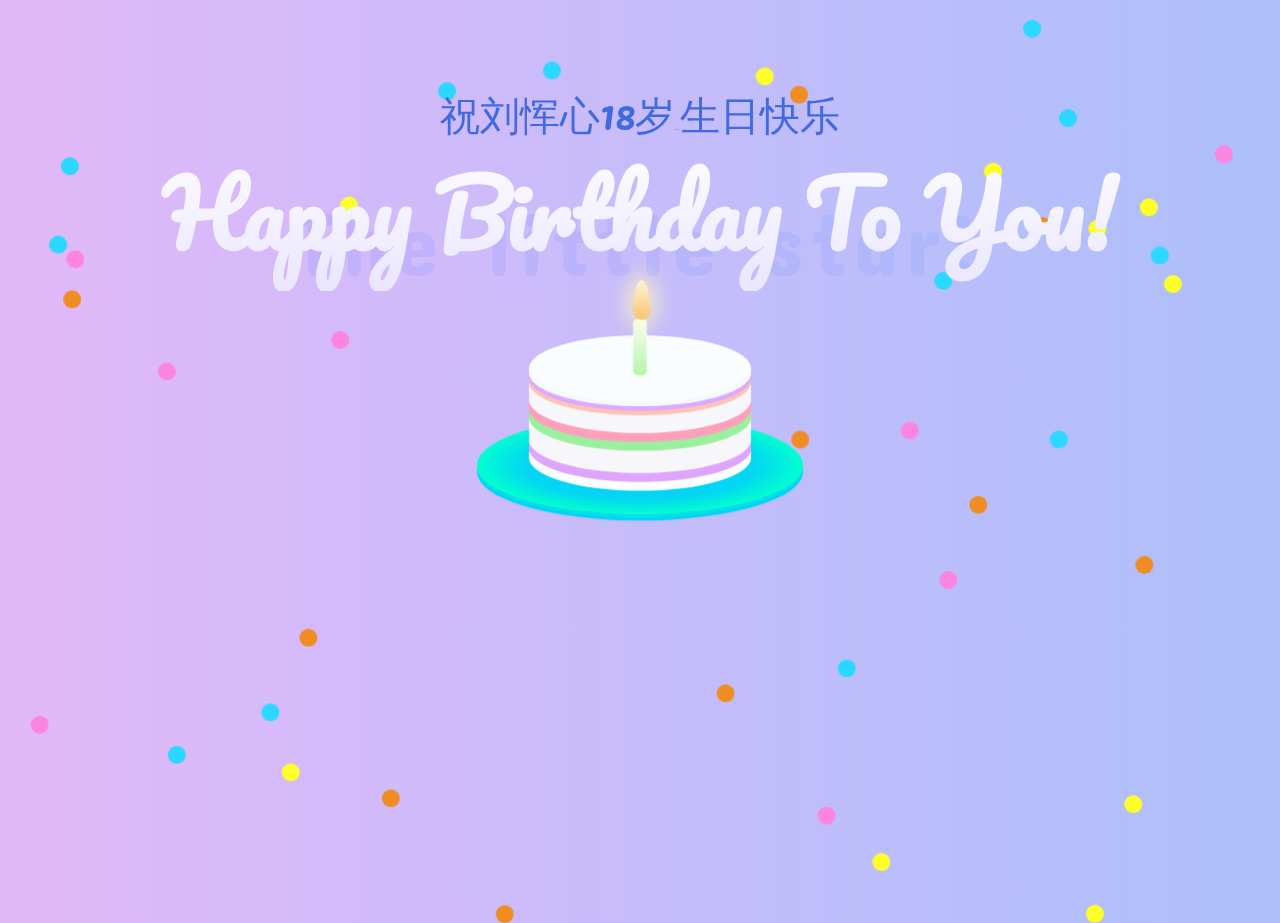
==== BirthdayCake.html @ 8b741e8a "Add files via upload" ====
<!DOCTYPE html>
<html lang="en" >

<head>
<meta charset="UTF-8">
<title>Happy Birthday!</title>



<link rel="stylesheet" href="css/style.css">


</head>

<body>
<audio autoplay="autoplay" loop="loop" preload="auto" src="./music/FEEL.mp3">       
</audio>
<bokeh></bokeh>
<bokeh></bokeh>
<bokeh></bokeh>
<bokeh></bokeh>
<bokeh></bokeh>
<bokeh></bokeh>
<bokeh></bokeh>
<bokeh></bokeh>
<bokeh></bokeh>
<bokeh></bokeh>
<bokeh></bokeh>
<bokeh></bokeh>
<bokeh></bokeh>
<bokeh></bokeh>
<bokeh></bokeh>
<bokeh></bokeh>
<bokeh></bokeh>
<bokeh></bokeh>
<bokeh></bokeh>
<bokeh></bokeh>
<bokeh></bokeh>
<bokeh></bokeh>
<bokeh></bokeh>
<bokeh></bokeh>
<bokeh></bokeh>
<bokeh></bokeh>
<bokeh></bokeh>
<bokeh></bokeh>
<bokeh></bokeh>
<bokeh></bokeh>
<bokeh></bokeh>
<bokeh></bokeh>
<bokeh></bokeh>
<bokeh></bokeh>
<bokeh></bokeh>
<bokeh></bokeh>
<bokeh></bokeh>
<bokeh></bokeh>
<bokeh></bokeh>
<bokeh></bokeh>
<bokeh></bokeh>
<bokeh></bokeh>
<bokeh></bokeh>
<bokeh></bokeh>
<bokeh></bokeh>
<div class="mobile">最大化查看</div>
<div class="pyro">
<div class="before"></div>
<div class="after"></div>
</div>
<h1>The little star!</h1>
<span style="font-size: 30pt; color: royalblue;">祝刘恽心18岁<font style="font-size: 1px;">零60个月</font>生日快乐</span>
<h2>Happy Birthday To You!</h2>
<div class="candle">
<div id="flame" class="lit"></div>
</div>

<div class="cake"></div>
<div class="plate"></div>



</body>

</html>
---- css/style.css ----
@import url("https://fonts.googleapis.com/css?family=Concert+One|Pacifico");
.mobile {
  position: fixed;
  text-align: center;
  width: 100%;
  top: 50px;
  font-size: 90px;
  display: block;
}

h1, h2, span {
  display: none;
}

@media screen and (min-width: 670px) {
  .mobile {
    display: none;
  }

  h1, h2, span {
    display: block;
  }

  body {
    background: linear-gradient(to right, #e2b8f7, #d4bafa, #c7bcfb, #b9befb, #acbff9);
    cursor: crosshair;
    perspective: 1000px;
    transform-style: preserve-3d;
    font-family: "Pacifico",cursive;
  }

  h1 {
    position: fixed;
    text-align: center;
    width: 100%;
    top: 120px;
    font-size: 90px;
    background: -webkit-linear-gradient(0deg, #ceadfc 0%, #a3bbfb 100%);
    -webkit-background-clip: text;
    -webkit-text-fill-color: transparent;
    font-family: 'Concert One', cursive;
    font-weight: 400;
    z-index: -1;
    letter-spacing: 6px;
  }

  span {
    position: fixed;
    text-align: center;
    width: 100%;
    top: 70px;
    font-size: 70px;
  }

  h2 {
    position: fixed;
    text-align: center;
    width: 100%;
    top: 50px;
    font-size: 90px;
    background: -webkit-linear-gradient(90deg, #e9e6ff 0%, white 100%);
    -webkit-background-clip: text;
    -webkit-text-fill-color: transparent;
  }

  bokeh {
    position: fixed;
    width: 2vmin;
    height: 2vmin;
    border-radius: 50%;
    animation-name: explosion;
    animation-iteration-count: infinite;
    animation-direction: reverse;
    animation-timing-function: cubic-bezier(0.84, 0.02, 1, 1);
  }
  bokeh:nth-child(1) {
    background-color: #2bd8ff;
    transform: translate(70.7404476506vw, 39.2982912115vh);
    animation-duration: 2.451477853s;
    animation-delay: -3.9090695973s;
  }
  bokeh:nth-child(2) {
    background-color: #feff28;
    transform: translate(21.390916309vw, 83.9320950239vh);
    animation-duration: 2.6082661613s;
    animation-delay: -2.4177632704s;
  }
  bokeh:nth-child(3) {
    background-color: #feff28;
    transform: translate(99.4707896083vw, 50.8779038063vh);
    animation-duration: 2.3934609219s;
    animation-delay: -4.9374235187s;
  }
  bokeh:nth-child(4) {
    background-color: #ef8d22;
    transform: translate(88.0762428158vw, 60.8758646268vh);
    animation-duration: 4.3745762554s;
    animation-delay: -4.2335574629s;
  }
  bokeh:nth-child(5) {
    background-color: #feff28;
    transform: translate(87.209776097vw, 87.4722435411vh);
    animation-duration: 2.6247180243s;
    animation-delay: -0.3571633852s;
  }
  bokeh:nth-child(6) {
    background-color: #feff28;
    transform: translate(67.5348277973vw, 93.8934516001vh);
    animation-duration: 3.0630744908s;
    animation-delay: -4.4890304964s;
  }
  bokeh:nth-child(7) {
    background-color: #feff28;
    transform: translate(51.2278043561vw, 39.0030857051vh);
    animation-duration: 3.1065374294s;
    animation-delay: -4.5619134997s;
  }
  bokeh:nth-child(8) {
    background-color: #fc85e1;
    transform: translate(63.2547804674vw, 88.7449965817vh);
    animation-duration: 2.8384921355s;
    animation-delay: -0.0965491775s;
  }
  bokeh:nth-child(9) {
    background-color: #fc85e1;
    transform: translate(1.7747115187vw, 78.6520215079vh);
    animation-duration: 4.3100039072s;
    animation-delay: -0.553894004s;
  }
  bokeh:nth-child(10) {
    background-color: #ef8d22;
    transform: translate(61.1915375825vw, 46.9592056036vh);
    animation-duration: 2.6244512022s;
    animation-delay: -4.5897035553s;
  }
  bokeh:nth-child(11) {
    background-color: #ef8d22;
    transform: translate(4.3118502657vw, 31.3689335931vh);
    animation-duration: 2.9020870937s;
    animation-delay: -0.0475365525s;
  }
  bokeh:nth-child(12) {
    background-color: #fc85e1;
    transform: translate(11.7124176675vw, 39.3853134156vh);
    animation-duration: 2.7165067308s;
    animation-delay: -0.3402677425s;
  }
  bokeh:nth-child(13) {
    background-color: #fc85e1;
    transform: translate(94.2835231134vw, 15.247368654vh);
    animation-duration: 3.1761028617s;
    animation-delay: -4.3999397039s;
  }
  bokeh:nth-child(14) {
    background-color: #ef8d22;
    transform: translate(22.7721270307vw, 68.9730094645vh);
    animation-duration: 3.6217481701s;
    animation-delay: -4.3121585024s;
  }
  bokeh:nth-child(15) {
    background-color: #2bd8ff;
    transform: translate(82.1182207545vw, 11.2392421851vh);
    animation-duration: 3.4960993434s;
    animation-delay: -3.7739573258s;
  }
  bokeh:nth-child(16) {
    background-color: #2bd8ff;
    transform: translate(19.7968006723vw, 77.2717558727vh);
    animation-duration: 3.1354637591s;
    animation-delay: -2.8370634184s;
  }
  bokeh:nth-child(17) {
    background-color: #feff28;
    transform: translate(84.4109063964vw, 23.5168492096vh);
    animation-duration: 4.3723964886s;
    animation-delay: -1.7390935649s;
  }
  bokeh:nth-child(18) {
    background-color: #fc85e1;
    transform: translate(72.7671083205vw, 62.5592027903vh);
    animation-duration: 4.4313534479s;
    animation-delay: -3.0082038529s;
  }
  bokeh:nth-child(19) {
    background-color: #2bd8ff;
    transform: translate(79.3141365436vw, 1.3143345978vh);
    animation-duration: 2.392781523s;
    animation-delay: -0.261672225s;
  }
  bokeh:nth-child(20) {
    background-color: #ef8d22;
    transform: translate(29.2041570725vw, 86.8219678576vh);
    animation-duration: 3.7180833613s;
    animation-delay: -1.7317238209s;
  }
  bokeh:nth-child(21) {
    background-color: #2bd8ff;
    transform: translate(72.3682688076vw, 29.3261143931vh);
    animation-duration: 3.5629502006s;
    animation-delay: -4.5261179684s;
  }
  bokeh:nth-child(22) {
    background-color: #2bd8ff;
    transform: translate(41.7909696011vw, 5.9456249418vh);
    animation-duration: 2.7586444687s;
    animation-delay: -1.2172526656s;
  }
  bokeh:nth-child(23) {
    background-color: #feff28;
    transform: translate(76.2571451639vw, 17.195474965vh);
    animation-duration: 4.4228449437s;
    animation-delay: -0.4973092974s;
  }
  bokeh:nth-child(24) {
    background-color: #2bd8ff;
    transform: translate(64.8267410528vw, 72.3685961754vh);
    animation-duration: 4.0308729373s;
    animation-delay: -3.4748753047s;
  }
  bokeh:nth-child(25) {
    background-color: #feff28;
    transform: translate(51.9640189709vw, 48.6043629666vh);
    animation-duration: 3.1974276784s;
    animation-delay: -1.6166953152s;
  }
  bokeh:nth-child(26) {
    background-color: #ef8d22;
    transform: translate(41.1498699458vw, 47.5398372353vh);
    animation-duration: 4.8552340393s;
    animation-delay: -0.9697552189s;
  }
  bokeh:nth-child(27) {
    background-color: #2bd8ff;
    transform: translate(81.3954514701vw, 46.9511786798vh);
    animation-duration: 2.767644001s;
    animation-delay: -2.7950220038s;
  }
  bokeh:nth-child(28) {
    background-color: #ef8d22;
    transform: translate(75.1070545511vw, 54.2036989448vh);
    animation-duration: 4.7036199387s;
    animation-delay: -1.0505926433s;
  }
  bokeh:nth-child(29) {
    background-color: #fc85e1;
    transform: translate(25.2485702636vw, 35.8851684261vh);
    animation-duration: 3.7316305594s;
    animation-delay: -1.828910888s;
  }
  bokeh:nth-child(30) {
    background-color: #2bd8ff;
    transform: translate(33.607420868vw, 8.2345981698vh);
    animation-duration: 2.7029717368s;
    animation-delay: -2.5500282063s;
  }
  bokeh:nth-child(31) {
    background-color: #fc85e1;
    transform: translate(4.5567738711vw, 26.915212362vh);
    animation-duration: 3.4355180075s;
    animation-delay: -0.5790819766s;
  }
  bokeh:nth-child(32) {
    background-color: #feff28;
    transform: translate(25.9501588313vw, 20.9473646869vh);
    animation-duration: 4.3830077577s;
    animation-delay: -4.6564701835s;
  }
  bokeh:nth-child(33) {
    background-color: #feff28;
    transform: translate(90.303759829vw, 29.6733774558vh);
    animation-duration: 2.6689654722s;
    animation-delay: -0.9045308203s;
  }
  bokeh:nth-child(34) {
    background-color: #2bd8ff;
    transform: translate(89.2836951603vw, 26.5025411567vh);
    animation-duration: 2.6426834256s;
    animation-delay: -4.8319924428s;
  }
  bokeh:nth-child(35) {
    background-color: #ef8d22;
    transform: translate(49.6593402454vw, 41.2989731288vh);
    animation-duration: 2.53627768s;
    animation-delay: -1.6992049899s;
  }
  bokeh:nth-child(36) {
    background-color: #ef8d22;
    transform: translate(55.3578105489vw, 75.1503457961vh);
    animation-duration: 2.9803742064s;
    animation-delay: -3.860230436s;
  }
  bokeh:nth-child(37) {
    background-color: #feff28;
    transform: translate(84.2137545181vw, 99.6489820089vh);
    animation-duration: 2.8525129053s;
    animation-delay: -1.909336042s;
  }
  bokeh:nth-child(38) {
    background-color: #feff28;
    transform: translate(58.4226829219vw, 6.6082231423vh);
    animation-duration: 4.1724251653s;
    animation-delay: -2.5373921442s;
  }
  bokeh:nth-child(39) {
    background-color: #2bd8ff;
    transform: translate(4.1325762908vw, 16.5826905712vh);
    animation-duration: 3.3196820224s;
    animation-delay: -0.1998524335s;
  }
  bokeh:nth-child(40) {
    background-color: #ef8d22;
    transform: translate(38.1082612566vw, 99.6828149038vh);
    animation-duration: 2.4716860672s;
    animation-delay: -3.804687821s;
  }
  bokeh:nth-child(41) {
    background-color: #ef8d22;
    transform: translate(80.1246196199vw, 23.2154454066vh);
    animation-duration: 3.9966714491s;
    animation-delay: -3.2041854036s;
  }
  bokeh:nth-child(42) {
    background-color: #2bd8ff;
    transform: translate(12.4867607956vw, 81.990153671vh);
    animation-duration: 4.3771268993s;
    animation-delay: -2.9204017862s;
  }
  bokeh:nth-child(43) {
    background-color: #feff28;
    transform: translate(88.4304689846vw, 21.1509289349vh);
    animation-duration: 2.4345176476s;
    animation-delay: -1.7879472609s;
  }
  bokeh:nth-child(44) {
    background-color: #fc85e1;
    transform: translate(69.7647889352vw, 45.9607535566vh);
    animation-duration: 4.3935398987s;
    animation-delay: -3.4611102331s;
  }
  bokeh:nth-child(45) {
    background-color: #ef8d22;
    transform: translate(61.1024281766vw, 8.6360893002vh);
    animation-duration: 3.7418427756s;
    animation-delay: -0.8676250685s;
  }
  bokeh:nth-child(46) {
    background-color: #2bd8ff;
    transform: translate(3.2214371062vw, 25.2935105902vh);
    animation-duration: 3.074683766s;
    animation-delay: -0.4965853318s;
  }
  bokeh:nth-child(47) {
    background-color: #feff28;
    transform: translate(74.1716691607vw, 3.1894365936vh);
    animation-duration: 4.4907628187s;
    animation-delay: -2.968930085s;
  }
  bokeh:nth-child(48) {
    background-color: #fc85e1;
    transform: translate(71.7485884871vw, 81.5140808668vh);
    animation-duration: 4.6478212704s;
    animation-delay: -2.4913789916s;
  }
  bokeh:nth-child(49) {
    background-color: #ef8d22;
    transform: translate(68.5706834892vw, 26.9999891094vh);
    animation-duration: 4.4816990552s;
    animation-delay: -4.3381289066s;
  }
  bokeh:nth-child(50) {
    background-color: #ef8d22;
    transform: translate(41.4062073866vw, 53.7404657598vh);
    animation-duration: 3.4662897168s;
    animation-delay: -3.0623966223s;
  }
  bokeh:nth-child(51) {
    background-color: #ef8d22;
    transform: translate(87.7275522899vw, 57.8586420239vh);
    animation-duration: 4.5492821401s;
    animation-delay: -3.9375445372s;
  }
  bokeh:nth-child(52) {
    background-color: #fc85e1;
    transform: translate(98.2142162683vw, 57.3579443658vh);
    animation-duration: 2.8023852526s;
    animation-delay: -2.8018360542s;
  }
  bokeh:nth-child(53) {
    background-color: #ef8d22;
    transform: translate(58.9158153095vw, 2.5851120782vh);
    animation-duration: 4.8828427898s;
    animation-delay: -4.0170178676s;
  }
  bokeh:nth-child(54) {
    background-color: #feff28;
    transform: translate(21.8232629797vw, 30.541333487vh);
    animation-duration: 4.1215064165s;
    animation-delay: -1.7175877986s;
  }
  bokeh:nth-child(55) {
    background-color: #fc85e1;
    transform: translate(13.5806715283vw, 97.9236982484vh);
    animation-duration: 3.5107176799s;
    animation-delay: -2.201395581s;
  }
  bokeh:nth-child(56) {
    background-color: #feff28;
    transform: translate(14.4730253941vw, 70.3026987242vh);
    animation-duration: 2.8655370997s;
    animation-delay: -4.5406682184s;
  }
  bokeh:nth-child(57) {
    background-color: #feff28;
    transform: translate(8.9309655313vw, 17.5932162599vh);
    animation-duration: 3.8738411593s;
    animation-delay: -0.7726217596s;
  }
  bokeh:nth-child(58) {
    background-color: #fc85e1;
    transform: translate(37.5050301898vw, 74.5977925362vh);
    animation-duration: 2.8543587537s;
    animation-delay: -0.6382727009s;
  }
  bokeh:nth-child(59) {
    background-color: #fc85e1;
    transform: translate(44.1369706808vw, 19.0224357251vh);
    animation-duration: 3.4677241213s;
    animation-delay: -0.3790625881s;
  }
  bokeh:nth-child(60) {
    background-color: #ef8d22;
    transform: translate(89.9172143086vw, 60.5896372203vh);
    animation-duration: 2.2591286422s;
    animation-delay: -3.3436293949s;
  }
  bokeh:nth-child(61) {
    background-color: #2bd8ff;
    transform: translate(86.129997629vw, 57.7175593668vh);
    animation-duration: 3.3394070906s;
    animation-delay: -1.2058207724s;
  }
  bokeh:nth-child(62) {
    background-color: #ef8d22;
    transform: translate(62.6094040216vw, 64.6028247058vh);
    animation-duration: 2.7708027023s;
    animation-delay: -1.3248560361s;
  }
  bokeh:nth-child(63) {
    background-color: #fc85e1;
    transform: translate(1.4935870167vw, 49.1580693638vh);
    animation-duration: 4.0753471222s;
    animation-delay: -1.1042384607s;
  }
  bokeh:nth-child(64) {
    background-color: #ef8d22;
    transform: translate(49.4229799547vw, 14.4558125829vh);
    animation-duration: 4.6042743538s;
    animation-delay: -1.5068368619s;
  }
  bokeh:nth-child(65) {
    background-color: #2bd8ff;
    transform: translate(24.1752717226vw, 44.959300202vh);
    animation-duration: 2.7140677085s;
    animation-delay: -4.1288509334s;
  }
  bokeh:nth-child(66) {
    background-color: #2bd8ff;
    transform: translate(47.8734263303vw, 94.391925096vh);
    animation-duration: 4.5332114735s;
    animation-delay: -2.9163200431s;
  }
  bokeh:nth-child(67) {
    background-color: #ef8d22;
    transform: translate(78.8655189976vw, 86.980092905vh);
    animation-duration: 2.3004360444s;
    animation-delay: -2.2638107753s;
  }
  bokeh:nth-child(68) {
    background-color: #feff28;
    transform: translate(9.900688433vw, 44.1486399622vh);
    animation-duration: 4.5713456324s;
    animation-delay: -1.6496695177s;
  }
  bokeh:nth-child(69) {
    background-color: #fc85e1;
    transform: translate(69.5673498579vw, 22.4102469728vh);
    animation-duration: 4.5195536497s;
    animation-delay: -2.4477867877s;
  }
  bokeh:nth-child(70) {
    background-color: #fc85e1;
    transform: translate(11.1928628475vw, 56.5732657592vh);
    animation-duration: 4.2452477565s;
    animation-delay: -4.784497837s;
  }
  bokeh:nth-child(71) {
    background-color: #feff28;
    transform: translate(55.2490898496vw, 28.0060803314vh);
    animation-duration: 2.4738318304s;
    animation-delay: -4.2575550351s;
  }
  bokeh:nth-child(72) {
    background-color: #ef8d22;
    transform: translate(47.5206781163vw, 98.1803905721vh);
    animation-duration: 4.4299041867s;
    animation-delay: -1.6544913646s;
  }
  bokeh:nth-child(73) {
    background-color: #fc85e1;
    transform: translate(3.3800457033vw, 87.8857972808vh);
    animation-duration: 2.1543860283s;
    animation-delay: -1.5361790929s;
  }
  bokeh:nth-child(74) {
    background-color: #feff28;
    transform: translate(50.2022983803vw, 53.6621206454vh);
    animation-duration: 3.5498075114s;
    animation-delay: -1.622928478s;
  }
  bokeh:nth-child(75) {
    background-color: #2bd8ff;
    transform: translate(61.4792038272vw, 49.9574099775vh);
    animation-duration: 4.3023511502s;
    animation-delay: -2.5662268689s;
  }
  bokeh:nth-child(76) {
    background-color: #2bd8ff;
    transform: translate(96.8566584025vw, 62.4294941633vh);
    animation-duration: 3.0488542535s;
    animation-delay: -3.2247802825s;
  }
  bokeh:nth-child(77) {
    background-color: #ef8d22;
    transform: translate(39.2082016768vw, 31.510327441vh);
    animation-duration: 3.3263311044s;
    animation-delay: -4.8680742107s;
  }
  bokeh:nth-child(78) {
    background-color: #ef8d22;
    transform: translate(96.5195887397vw, 10.3731475626vh);
    animation-duration: 4.2409467825s;
    animation-delay: -0.7158376764s;
  }
  bokeh:nth-child(79) {
    background-color: #fc85e1;
    transform: translate(60.3099737688vw, 98.3753373411vh);
    animation-duration: 2.5537973442s;
    animation-delay: -0.63998392s;
  }
  bokeh:nth-child(80) {
    background-color: #ef8d22;
    transform: translate(11.5967388759vw, 14.9299043275vh);
    animation-duration: 2.8098590221s;
    animation-delay: -2.4370859968s;
  }
  bokeh:nth-child(81) {
    background-color: #ef8d22;
    transform: translate(74.1223777298vw, 70.1971631522vh);
    animation-duration: 4.2838589963s;
    animation-delay: -3.7401444523s;
  }
  bokeh:nth-child(82) {
    background-color: #feff28;
    transform: translate(84.1015262739vw, 81.3441360981vh);
    animation-duration: 3.2939592107s;
    animation-delay: -1.9150983315s;
  }
  bokeh:nth-child(83) {
    background-color: #fc85e1;
    transform: translate(0.7106752653vw, 36.7850329091vh);
    animation-duration: 4.8849572533s;
    animation-delay: -1.6034485131s;
  }
  bokeh:nth-child(84) {
    background-color: #ef8d22;
    transform: translate(87.8717119902vw, 89.8137587323vh);
    animation-duration: 4.4917909367s;
    animation-delay: -0.6839290268s;
  }
  bokeh:nth-child(85) {
    background-color: #fc85e1;
    transform: translate(57.2928640388vw, 75.8426881671vh);
    animation-duration: 3.1987712966s;
    animation-delay: -0.7031902792s;
  }
  bokeh:nth-child(86) {
    background-color: #fc85e1;
    transform: translate(95.0682843643vw, 18.2581374607vh);
    animation-duration: 2.8925956423s;
    animation-delay: -1.0572694348s;
  }
  bokeh:nth-child(87) {
    background-color: #fc85e1;
    transform: translate(59.0707981851vw, 48.7661464606vh);
    animation-duration: 2.6026617399s;
    animation-delay: -4.8628976688s;
  }
  bokeh:nth-child(88) {
    background-color: #fc85e1;
    transform: translate(41.8052009135vw, 3.1629584265vh);
    animation-duration: 3.9945698031s;
    animation-delay: -3.2234605093s;
  }
  bokeh:nth-child(89) {
    background-color: #2bd8ff;
    transform: translate(47.1542426485vw, 6.2335870209vh);
    animation-duration: 3.2101759535s;
    animation-delay: -4.3446493263s;
  }
  bokeh:nth-child(90) {
    background-color: #feff28;
    transform: translate(55.1752701425vw, 47.3028980994vh);
    animation-duration: 3.7706786674s;
    animation-delay: -3.1945484167s;
  }
  bokeh:nth-child(91) {
    background-color: #2bd8ff;
    transform: translate(64.3680183118vw, 70.2328105992vh);
    animation-duration: 4.9905256372s;
    animation-delay: -3.3445529913s;
  }
  bokeh:nth-child(92) {
    background-color: #fc85e1;
    transform: translate(57.1140237902vw, 90.0487890223vh);
    animation-duration: 3.8901112768s;
    animation-delay: -1.6312829089s;
  }
  bokeh:nth-child(93) {
    background-color: #feff28;
    transform: translate(79.8479180254vw, 50.5459436949vh);
    animation-duration: 2.0763765466s;
    animation-delay: -2.2578885579s;
  }
  bokeh:nth-child(94) {
    background-color: #feff28;
    transform: translate(19.6698287233vw, 25.3724994599vh);
    animation-duration: 2.3036069206s;
    animation-delay: -4.4809995763s;
  }
  bokeh:nth-child(95) {
    background-color: #fc85e1;
    transform: translate(53.2976851652vw, 47.9411811828vh);
    animation-duration: 4.0118610481s;
    animation-delay: -4.5248562455s;
  }
  bokeh:nth-child(96) {
    background-color: #feff28;
    transform: translate(39.9679535656vw, 74.256254716vh);
    animation-duration: 3.4959949039s;
    animation-delay: -3.4307375377s;
  }
  bokeh:nth-child(97) {
    background-color: #feff28;
    transform: translate(22.0090368657vw, 87.5674469503vh);
    animation-duration: 2.1309873931s;
    animation-delay: -2.9910336889s;
  }
  bokeh:nth-child(98) {
    background-color: #ef8d22;
    transform: translate(19.475671768vw, 52.8257337375vh);
    animation-duration: 2.0885845263s;
    animation-delay: -3.3263154797s;
  }
  bokeh:nth-child(99) {
    background-color: #ef8d22;
    transform: translate(64.559290293vw, 91.8668029819vh);
    animation-duration: 4.6404932212s;
    animation-delay: -4.9311549742s;
  }
  bokeh:nth-child(100) {
    background-color: #fc85e1;
    transform: translate(23.7654664572vw, 23.0565546063vh);
    animation-duration: 2.4373894218s;
    animation-delay: -3.7747104339s;
  }

  @keyframes explosion {
    0% {
      opacity: 0;
    }
    70% {
      opacity: 1;
    }
    100% {
      transform: translate(50vw, 100vh);
    }
  }
  .cake {
    position: relative;
    top: 250px;
    margin: auto;
    width: 200px;
    height: 60px;
    background: #f9fdff;
    border-radius: 100%;
    transform: translateZ(100px);
    box-shadow: 0px 4px 0px #f4f9fd,  0px 8px 0px #dba9ff,  0px 12px 0px #fec3b3,  0px 16px 0px #f7f6fb,  0px 20px 0px #f7f6fb,  0px 24px 0px #f7f6fb, 0px 28px 0px #f7f6fb, 0px 32px 0px #fea0bb, 0px 36px 0px #fea0bb, 0px 40px 0px #9cef9d, 0px 44px 0px #9cef9d,  0px 48px 0px #f7f6fb,  0px 52px 0px #f7f6fb,  0px 56px 0px #f7f6fb,  0px 60px 0px #f7f6fb,  0px 64px 0px #f7f6fb,  0px 68px 0px #dfa5fc,  0px 72px 0px #dfa5fc,  0px 76px 0px #fafffe,  0px 80px 0px #fafffe;
  }

  .plate {
    position: absolute;
    height: 90px;
    width: 300px;
    bottom: -95px;
    left: 50%;
    top: 380px;
    margin-left: -150px;
    border-radius: 100%;
    background: radial-gradient(ellipse closest-side at center, #08c7fe 0%, #04d7f2 71%, #02ffd0 100%);
    box-shadow: 0px 3px 0px #00e2e1, 0px 6px 0px #00d3fb;
    transform: translateZ(80px);
  }

  .candle {
    position: relative;
    height: 50px;
    width: 12px;
    top: 280px;
    margin: auto;
    background: linear-gradient(0deg, #b7f4a7 0%, white 100%);
    border-radius: 4px;
    transform: translateZ(120px);
  }

  #flame {
    position: absolute;
    z-index: 10;
  }

  .lit {
    background: linear-gradient(to bottom, #FFF6D9, #FBC36C);
    width: 15px;
    height: 35px;
    /*  Info on border radius. http://www.css3.info/preview/rounded-border/ */
    border-top-left-radius: 10px 35px;
    border-top-right-radius: 10px 35px;
    border-bottom-right-radius: 10px 10px;
    border-bottom-left-radius: 10px 10px;
    top: -34px;
    margin: auto;
    /*   http://www.css3.info/preview/box-shadow/ */
    box-shadow: 0 0 17px 7px rgba(251, 246, 190, 0.71);
    transform-origin: bottom;
    animation: flicker 1s ease-in-out alternate infinite;
  }

  @keyframes flicker {
    0% {
      transform: skewX(5deg);
      box-shadow: 0 0 17px 10px rgba(251, 246, 190, 0.71);
    }
    25% {
      transform: skewX(-5deg);
      box-shadow: 0 0 17px 5px rgba(251, 246, 190, 0.71);
    }
    50% {
      transform: skewX(10deg);
      box-shadow: 0 0 17px 7px rgba(251, 246, 190, 0.71);
    }
    75% {
      transform: skewX(-10deg);
      box-shadow: 0 0 17px 5px rgba(251, 246, 190, 0.71);
    }
    100% {
      transform: skewX(5deg);
      box-shadow: 0 0 17px 10px rgba(251, 246, 190, 0.71);
    }
  }
  .pyro > .before, .pyro > .after {
    position: fixed;
    width: 5px;
    height: 5px;
    border-radius: 50%;
    box-shadow: 0 0 #fff, 0 0 #fff, 0 0 #fff, 0 0 #fff, 0 0 #fff, 0 0 #fff, 0 0 #fff, 0 0 #fff, 0 0 #fff, 0 0 #fff, 0 0 #fff, 0 0 #fff, 0 0 #fff, 0 0 #fff, 0 0 #fff, 0 0 #fff, 0 0 #fff, 0 0 #fff, 0 0 #fff, 0 0 #fff, 0 0 #fff, 0 0 #fff, 0 0 #fff, 0 0 #fff, 0 0 #fff, 0 0 #fff, 0 0 #fff, 0 0 #fff, 0 0 #fff, 0 0 #fff, 0 0 #fff, 0 0 #fff, 0 0 #fff, 0 0 #fff, 0 0 #fff, 0 0 #fff, 0 0 #fff, 0 0 #fff, 0 0 #fff, 0 0 #fff, 0 0 #fff, 0 0 #fff, 0 0 #fff, 0 0 #fff, 0 0 #fff, 0 0 #fff, 0 0 #fff, 0 0 #fff, 0 0 #fff, 0 0 #fff, 0 0 #fff;
    -moz-animation: 1s bang ease-out infinite backwards, 1s gravity ease-in infinite backwards, 5s position linear infinite backwards;
    -webkit-animation: 1s bang ease-out infinite backwards, 1s gravity ease-in infinite backwards, 5s position linear infinite backwards;
    -o-animation: 1s bang ease-out infinite backwards, 1s gravity ease-in infinite backwards, 5s position linear infinite backwards;
    -ms-animation: 1s bang ease-out infinite backwards, 1s gravity ease-in infinite backwards, 5s position linear infinite backwards;
    animation: 1s bang ease-out infinite backwards, 1s gravity ease-in infinite backwards, 5s position linear infinite backwards;
  }

  .pyro > .after {
    -moz-animation-delay: 1.25s, 1.25s, 1.25s;
    -webkit-animation-delay: 1.25s, 1.25s, 1.25s;
    -o-animation-delay: 1.25s, 1.25s, 1.25s;
    -ms-animation-delay: 1.25s, 1.25s, 1.25s;
    animation-delay: 1.25s, 1.25s, 1.25s;
    -moz-animation-duration: 1.25s, 1.25s, 6.25s;
    -webkit-animation-duration: 1.25s, 1.25s, 6.25s;
    -o-animation-duration: 1.25s, 1.25s, 6.25s;
    -ms-animation-duration: 1.25s, 1.25s, 6.25s;
    animation-duration: 1.25s, 1.25s, 6.25s;
  }

  @-webkit-keyframes bang {
    to {
      box-shadow: -110px -104.6666666667px #00ff51, -3px 36.3333333333px #5eff00, 249px -295.6666666667px #00ff84, -165px -32.6666666667px #ff00e6, 49px -14.6666666667px #ff6600, -2px -370.6666666667px #00ddff, 60px -245.6666666667px #ddff00, 135px -205.6666666667px #00a6ff, 139px -204.6666666667px #ff00fb, -36px -155.6666666667px #00ff48, -75px 8.3333333333px #00ff84, -202px -139.6666666667px #00ff0d, 123px -84.6666666667px #00ffaa, 37px -396.6666666667px #6aff00, -157px -134.6666666667px #ff5900, 7px 6.3333333333px #ffbb00, 222px -15.6666666667px #66ff00, -114px -40.6666666667px #ffb700, -127px -49.6666666667px #ffb300, 130px -63.6666666667px #0080ff, 139px -11.6666666667px #0077ff, -167px -301.6666666667px #ff00e6, 55px -222.6666666667px #62ff00, 12px -10.6666666667px #95ff00, -240px -114.6666666667px #ff9900, -78px -210.6666666667px blue, 175px -142.6666666667px #3700ff, 83px -316.6666666667px #ff00c4, 69px -390.6666666667px #ff0040, -168px -361.6666666667px #00aaff, -44px -87.6666666667px #0040ff, 235px -415.6666666667px #ffae00, 45px 55.3333333333px #00ff0d, -61px -2.6666666667px #e600ff, -225px -59.6666666667px #59ff00, -30px 48.3333333333px #00f7ff, 211px -170.6666666667px #f700ff, -165px -209.6666666667px #37ff00, -131px -306.6666666667px #00ff66, -137px 54.3333333333px red, 42px -397.6666666667px #00e1ff, 230px -250.6666666667px #ff4d00, -172px -335.6666666667px #000dff, 143px -342.6666666667px #04ff00, -76px -194.6666666667px #fff200, -237px -166.6666666667px #00a6ff, -172px -178.6666666667px #d0ff00, 51px -72.6666666667px #1500ff, -206px 34.3333333333px #ff0015, 51px 11.3333333333px #ff0400, -149px -215.6666666667px #ff0048;
    }
  }
  @-moz-keyframes bang {
    to {
      box-shadow: -110px -104.6666666667px #00ff51, -3px 36.3333333333px #5eff00, 249px -295.6666666667px #00ff84, -165px -32.6666666667px #ff00e6, 49px -14.6666666667px #ff6600, -2px -370.6666666667px #00ddff, 60px -245.6666666667px #ddff00, 135px -205.6666666667px #00a6ff, 139px -204.6666666667px #ff00fb, -36px -155.6666666667px #00ff48, -75px 8.3333333333px #00ff84, -202px -139.6666666667px #00ff0d, 123px -84.6666666667px #00ffaa, 37px -396.6666666667px #6aff00, -157px -134.6666666667px #ff5900, 7px 6.3333333333px #ffbb00, 222px -15.6666666667px #66ff00, -114px -40.6666666667px #ffb700, -127px -49.6666666667px #ffb300, 130px -63.6666666667px #0080ff, 139px -11.6666666667px #0077ff, -167px -301.6666666667px #ff00e6, 55px -222.6666666667px #62ff00, 12px -10.6666666667px #95ff00, -240px -114.6666666667px #ff9900, -78px -210.6666666667px blue, 175px -142.6666666667px #3700ff, 83px -316.6666666667px #ff00c4, 69px -390.6666666667px #ff0040, -168px -361.6666666667px #00aaff, -44px -87.6666666667px #0040ff, 235px -415.6666666667px #ffae00, 45px 55.3333333333px #00ff0d, -61px -2.6666666667px #e600ff, -225px -59.6666666667px #59ff00, -30px 48.3333333333px #00f7ff, 211px -170.6666666667px #f700ff, -165px -209.6666666667px #37ff00, -131px -306.6666666667px #00ff66, -137px 54.3333333333px red, 42px -397.6666666667px #00e1ff, 230px -250.6666666667px #ff4d00, -172px -335.6666666667px #000dff, 143px -342.6666666667px #04ff00, -76px -194.6666666667px #fff200, -237px -166.6666666667px #00a6ff, -172px -178.6666666667px #d0ff00, 51px -72.6666666667px #1500ff, -206px 34.3333333333px #ff0015, 51px 11.3333333333px #ff0400, -149px -215.6666666667px #ff0048;
    }
  }
  @-o-keyframes bang {
    to {
      box-shadow: -110px -104.6666666667px #00ff51, -3px 36.3333333333px #5eff00, 249px -295.6666666667px #00ff84, -165px -32.6666666667px #ff00e6, 49px -14.6666666667px #ff6600, -2px -370.6666666667px #00ddff, 60px -245.6666666667px #ddff00, 135px -205.6666666667px #00a6ff, 139px -204.6666666667px #ff00fb, -36px -155.6666666667px #00ff48, -75px 8.3333333333px #00ff84, -202px -139.6666666667px #00ff0d, 123px -84.6666666667px #00ffaa, 37px -396.6666666667px #6aff00, -157px -134.6666666667px #ff5900, 7px 6.3333333333px #ffbb00, 222px -15.6666666667px #66ff00, -114px -40.6666666667px #ffb700, -127px -49.6666666667px #ffb300, 130px -63.6666666667px #0080ff, 139px -11.6666666667px #0077ff, -167px -301.6666666667px #ff00e6, 55px -222.6666666667px #62ff00, 12px -10.6666666667px #95ff00, -240px -114.6666666667px #ff9900, -78px -210.6666666667px blue, 175px -142.6666666667px #3700ff, 83px -316.6666666667px #ff00c4, 69px -390.6666666667px #ff0040, -168px -361.6666666667px #00aaff, -44px -87.6666666667px #0040ff, 235px -415.6666666667px #ffae00, 45px 55.3333333333px #00ff0d, -61px -2.6666666667px #e600ff, -225px -59.6666666667px #59ff00, -30px 48.3333333333px #00f7ff, 211px -170.6666666667px #f700ff, -165px -209.6666666667px #37ff00, -131px -306.6666666667px #00ff66, -137px 54.3333333333px red, 42px -397.6666666667px #00e1ff, 230px -250.6666666667px #ff4d00, -172px -335.6666666667px #000dff, 143px -342.6666666667px #04ff00, -76px -194.6666666667px #fff200, -237px -166.6666666667px #00a6ff, -172px -178.6666666667px #d0ff00, 51px -72.6666666667px #1500ff, -206px 34.3333333333px #ff0015, 51px 11.3333333333px #ff0400, -149px -215.6666666667px #ff0048;
    }
  }
  @-ms-keyframes bang {
    to {
      box-shadow: -110px -104.6666666667px #00ff51, -3px 36.3333333333px #5eff00, 249px -295.6666666667px #00ff84, -165px -32.6666666667px #ff00e6, 49px -14.6666666667px #ff6600, -2px -370.6666666667px #00ddff, 60px -245.6666666667px #ddff00, 135px -205.6666666667px #00a6ff, 139px -204.6666666667px #ff00fb, -36px -155.6666666667px #00ff48, -75px 8.3333333333px #00ff84, -202px -139.6666666667px #00ff0d, 123px -84.6666666667px #00ffaa, 37px -396.6666666667px #6aff00, -157px -134.6666666667px #ff5900, 7px 6.3333333333px #ffbb00, 222px -15.6666666667px #66ff00, -114px -40.6666666667px #ffb700, -127px -49.6666666667px #ffb300, 130px -63.6666666667px #0080ff, 139px -11.6666666667px #0077ff, -167px -301.6666666667px #ff00e6, 55px -222.6666666667px #62ff00, 12px -10.6666666667px #95ff00, -240px -114.6666666667px #ff9900, -78px -210.6666666667px blue, 175px -142.6666666667px #3700ff, 83px -316.6666666667px #ff00c4, 69px -390.6666666667px #ff0040, -168px -361.6666666667px #00aaff, -44px -87.6666666667px #0040ff, 235px -415.6666666667px #ffae00, 45px 55.3333333333px #00ff0d, -61px -2.6666666667px #e600ff, -225px -59.6666666667px #59ff00, -30px 48.3333333333px #00f7ff, 211px -170.6666666667px #f700ff, -165px -209.6666666667px #37ff00, -131px -306.6666666667px #00ff66, -137px 54.3333333333px red, 42px -397.6666666667px #00e1ff, 230px -250.6666666667px #ff4d00, -172px -335.6666666667px #000dff, 143px -342.6666666667px #04ff00, -76px -194.6666666667px #fff200, -237px -166.6666666667px #00a6ff, -172px -178.6666666667px #d0ff00, 51px -72.6666666667px #1500ff, -206px 34.3333333333px #ff0015, 51px 11.3333333333px #ff0400, -149px -215.6666666667px #ff0048;
    }
  }
  @keyframes bang {
    to {
      box-shadow: -110px -104.6666666667px #00ff51, -3px 36.3333333333px #5eff00, 249px -295.6666666667px #00ff84, -165px -32.6666666667px #ff00e6, 49px -14.6666666667px #ff6600, -2px -370.6666666667px #00ddff, 60px -245.6666666667px #ddff00, 135px -205.6666666667px #00a6ff, 139px -204.6666666667px #ff00fb, -36px -155.6666666667px #00ff48, -75px 8.3333333333px #00ff84, -202px -139.6666666667px #00ff0d, 123px -84.6666666667px #00ffaa, 37px -396.6666666667px #6aff00, -157px -134.6666666667px #ff5900, 7px 6.3333333333px #ffbb00, 222px -15.6666666667px #66ff00, -114px -40.6666666667px #ffb700, -127px -49.6666666667px #ffb300, 130px -63.6666666667px #0080ff, 139px -11.6666666667px #0077ff, -167px -301.6666666667px #ff00e6, 55px -222.6666666667px #62ff00, 12px -10.6666666667px #95ff00, -240px -114.6666666667px #ff9900, -78px -210.6666666667px blue, 175px -142.6666666667px #3700ff, 83px -316.6666666667px #ff00c4, 69px -390.6666666667px #ff0040, -168px -361.6666666667px #00aaff, -44px -87.6666666667px #0040ff, 235px -415.6666666667px #ffae00, 45px 55.3333333333px #00ff0d, -61px -2.6666666667px #e600ff, -225px -59.6666666667px #59ff00, -30px 48.3333333333px #00f7ff, 211px -170.6666666667px #f700ff, -165px -209.6666666667px #37ff00, -131px -306.6666666667px #00ff66, -137px 54.3333333333px red, 42px -397.6666666667px #00e1ff, 230px -250.6666666667px #ff4d00, -172px -335.6666666667px #000dff, 143px -342.6666666667px #04ff00, -76px -194.6666666667px #fff200, -237px -166.6666666667px #00a6ff, -172px -178.6666666667px #d0ff00, 51px -72.6666666667px #1500ff, -206px 34.3333333333px #ff0015, 51px 11.3333333333px #ff0400, -149px -215.6666666667px #ff0048;
    }
  }
  @-webkit-keyframes gravity {
    to {
      transform: translateY(200px);
      -moz-transform: translateY(200px);
      -webkit-transform: translateY(200px);
      -o-transform: translateY(200px);
      -ms-transform: translateY(200px);
      opacity: 0;
    }
  }
  @-moz-keyframes gravity {
    to {
      transform: translateY(200px);
      -moz-transform: translateY(200px);
      -webkit-transform: translateY(200px);
      -o-transform: translateY(200px);
      -ms-transform: translateY(200px);
      opacity: 0;
    }
  }
  @-o-keyframes gravity {
    to {
      transform: translateY(200px);
      -moz-transform: translateY(200px);
      -webkit-transform: translateY(200px);
      -o-transform: translateY(200px);
      -ms-transform: translateY(200px);
      opacity: 0;
    }
  }
  @-ms-keyframes gravity {
    to {
      transform: translateY(200px);
      -moz-transform: translateY(200px);
      -webkit-transform: translateY(200px);
      -o-transform: translateY(200px);
      -ms-transform: translateY(200px);
      opacity: 0;
    }
  }
  @keyframes gravity {
    to {
      transform: translateY(200px);
      -moz-transform: translateY(200px);
      -webkit-transform: translateY(200px);
      -o-transform: translateY(200px);
      -ms-transform: translateY(200px);
      opacity: 0;
    }
  }
  @-webkit-keyframes position {
    0%, 19.9% {
      margin-top: 10%;
      margin-left: 40%;
    }
    20%, 39.9% {
      margin-top: 40%;
      margin-left: 30%;
    }
    40%, 59.9% {
      margin-top: 20%;
      margin-left: 70%;
    }
    60%, 79.9% {
      margin-top: 30%;
      margin-left: 20%;
    }
    80%, 99.9% {
      margin-top: 30%;
      margin-left: 80%;
    }
  }
  @-moz-keyframes position {
    0%, 19.9% {
      margin-top: 10%;
      margin-left: 40%;
    }
    20%, 39.9% {
      margin-top: 40%;
      margin-left: 30%;
    }
    40%, 59.9% {
      margin-top: 20%;
      margin-left: 70%;
    }
    60%, 79.9% {
      margin-top: 30%;
      margin-left: 20%;
    }
    80%, 99.9% {
      margin-top: 30%;
      margin-left: 80%;
    }
  }
  @-o-keyframes position {
    0%, 19.9% {
      margin-top: 10%;
      margin-left: 40%;
    }
    20%, 39.9% {
      margin-top: 40%;
      margin-left: 30%;
    }
    40%, 59.9% {
      margin-top: 20%;
      margin-left: 70%;
    }
    60%, 79.9% {
      margin-top: 30%;
      margin-left: 20%;
    }
    80%, 99.9% {
      margin-top: 30%;
      margin-left: 80%;
    }
  }
  @-ms-keyframes position {
    0%, 19.9% {
      margin-top: 10%;
      margin-left: 40%;
    }
    20%, 39.9% {
      margin-top: 40%;
      margin-left: 30%;
    }
    40%, 59.9% {
      margin-top: 20%;
      margin-left: 70%;
    }
    60%, 79.9% {
      margin-top: 30%;
      margin-left: 20%;
    }
    80%, 99.9% {
      margin-top: 30%;
      margin-left: 80%;
    }
  }
  @keyframes position {
    0%, 19.9% {
      margin-top: 10%;
      margin-left: 40%;
    }
    20%, 39.9% {
      margin-top: 40%;
      margin-left: 30%;
    }
    40%, 59.9% {
      margin-top: 20%;
      margin-left: 70%;
    }
    60%, 79.9% {
      margin-top: 30%;
      margin-left: 20%;
    }
    80%, 99.9% {
      margin-top: 30%;
      margin-left: 80%;
    }
  }
}
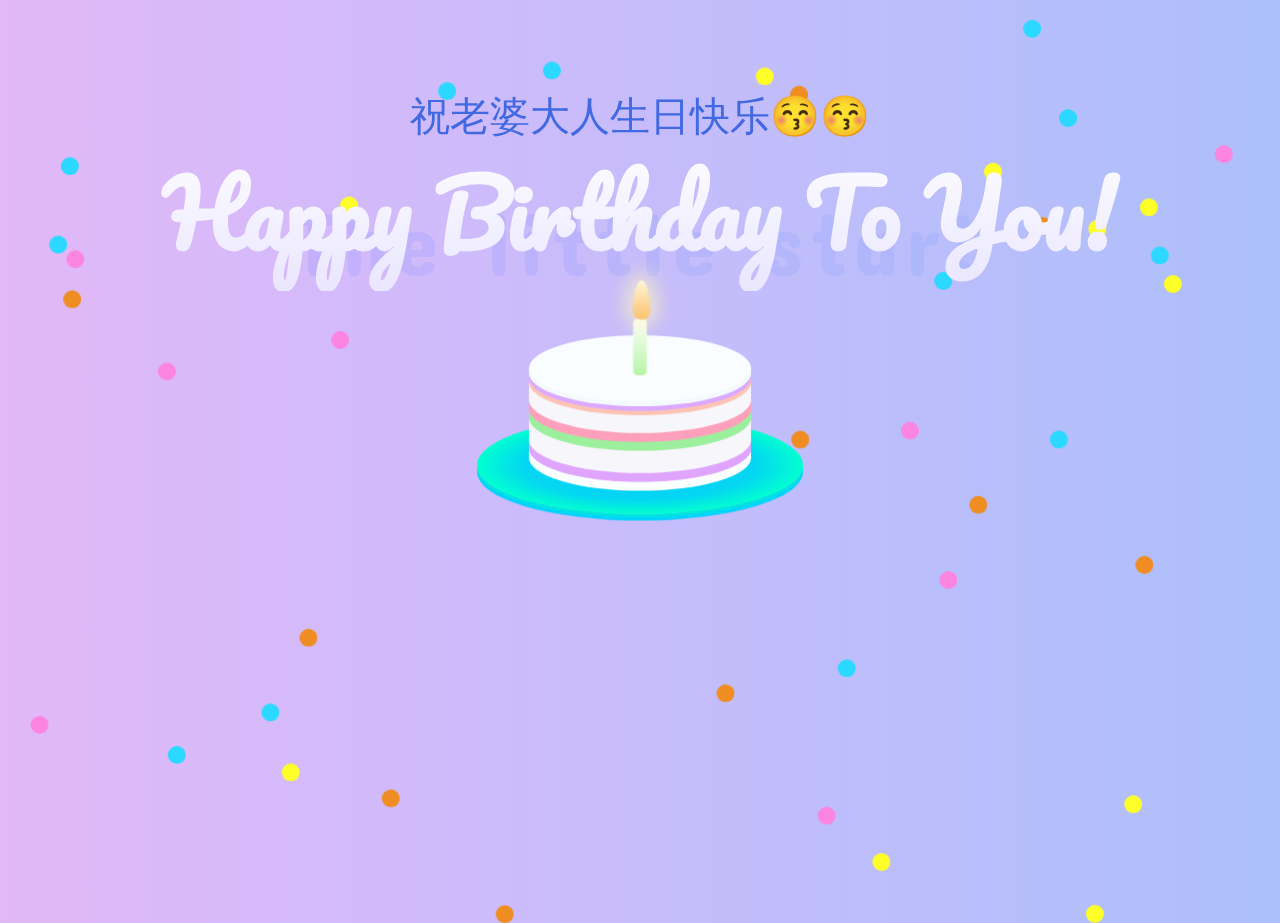
==== commit f14d6b46: "Update BirthdayCake.html" ====
--- a/BirthdayCake.html
+++ b/BirthdayCake.html
@@ -66,7 +66,7 @@
 <div class="after"></div>
 </div>
 <h1>The little star!</h1>
-<span style="font-size: 30pt; color: royalblue;">祝刘恽心18岁<font style="font-size: 1px;">零60个月</font>生日快乐</span>
+<span style="font-size: 30pt; color: royalblue;">祝老婆大人生日快乐😚😚</span>
 <h2>Happy Birthday To You!</h2>
 <div class="candle">
 <div id="flame" class="lit"></div>
@@ -79,4 +79,4 @@
 
 </body>
 
-</html>+</html>
